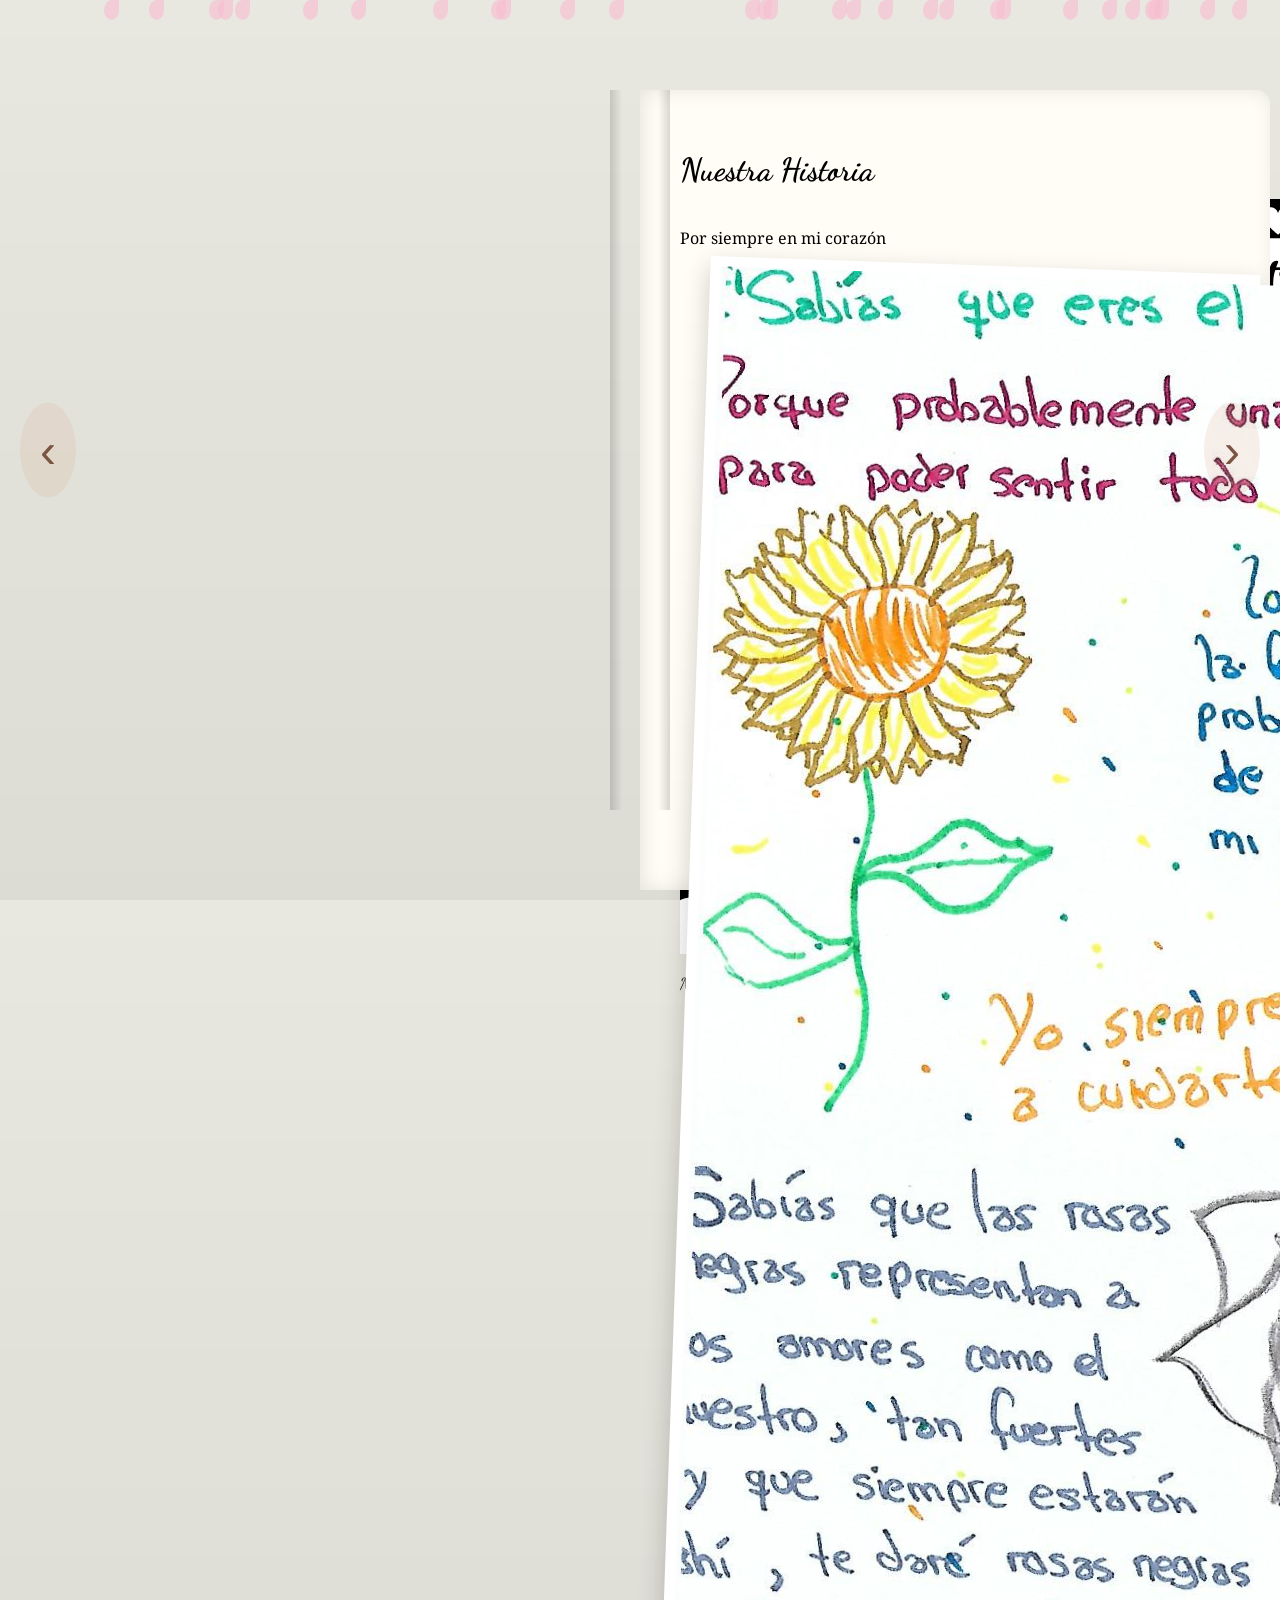
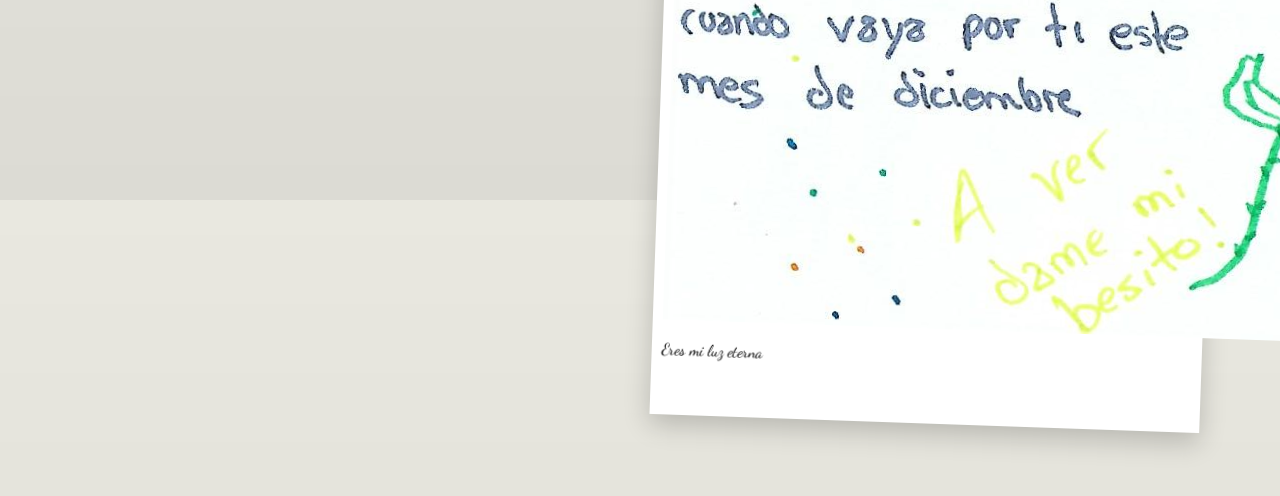
==== docs/index.html @ 01631ab0 "Initial commit - Romantic Album for Ssamira" ====
<!DOCTYPE html>
<html lang="es">

<head>
    <meta charset="UTF-8">
    <meta name="viewport" content="width=device-width, initial-scale=1.0">
    <title>Heartfelt Echoes - Ssam & Jose</title>
    <script src="https://cdn.tailwindcss.com"></script>
    <link
        href="https://fonts.googleapis.com/css2?family=Dancing+Script:wght@400;700&family=Montserrat:wght@300;400;600&family=Noto+Serif:ital,wght@0,400;0,700;1,400&display=swap"
        rel="stylesheet">
    <style>
        :root {
            --primary: #7a5642;
            --secondary: #dcae96;
            --accent: #e9c349;
            --bg: #fbf9f1;
        }

        body {
            font-family: 'Montserrat', sans-serif;
            background-color: var(--bg);
            overflow: hidden;
            height: 100vh;
            margin: 0;
            display: flex;
            align-items: center;
            justify-content: center;
        }

        .wood-texture {
            background: linear-gradient(to bottom, rgba(0, 0, 0, 0.05), rgba(0, 0, 0, 0.1)),
                url('https://www.transparenttextures.com/patterns/wood-pattern-light.png');
            background-color: #f5f4ec;
        }

        .paper-texture {
            background-image: url('https://www.transparenttextures.com/patterns/handmade-paper.png');
            background-color: #fffdf5;
        }

        .book-container {
            perspective: 2000px;
            width: 95vw;
            max-width: 1100px;
            height: 80vh;
            max-height: 750px;
            position: relative;
            z-index: 10;
        }

        .book {
            width: 100%;
            height: 100%;
            position: relative;
            transform-style: preserve-3d;
        }

        .page {
            position: absolute;
            width: 50%;
            height: 100%;
            top: 0;
            left: 50%;
            transform-origin: left;
            transform-style: preserve-3d;
            transition: transform 1.2s cubic-bezier(0.645, 0.045, 0.355, 1);
            z-index: 1;
            cursor: pointer;
        }

        .page-content {
            position: absolute;
            width: 100%;
            height: 100%;
            top: 0;
            left: 0;
            backface-visibility: hidden;
            padding: 40px;
            box-shadow: inset 3px 0 20px rgba(0, 0, 0, 0.1);
            display: flex;
            flex-direction: column;
            border-radius: 0 15px 15px 0;
        }

        .page-front {
            z-index: 2;
            background: #fffdf5;
        }

        .page-back {
            transform: rotateY(-180deg);
            background: #fffdf5;
            border-radius: 15px 0 0 15px;
            border-right: 1px solid rgba(0, 0, 0, 0.1);
        }

        .flipped {
            transform: rotateY(-180deg);
        }

        .cursive {
            font-family: 'Dancing Script', cursive;
        }

        .serif {
            font-family: 'Noto Serif', serif;
        }

        .washi-tape {
            position: absolute;
            height: 35px;
            background: rgba(220, 174, 150, 0.7);
            padding: 2px 15px;
            box-shadow: 2px 2px 5px rgba(0, 0, 0, 0.1);
            z-index: 20;
            color: white;
            font-size: 12px;
            display: flex;
            align-items: center;
            justify-content: center;
            transform: rotate(-3deg);
            mask-image: url('https://www.transparenttextures.com/patterns/handmade-paper.png');
        }

        .polaroid {
            background: white;
            padding: 10px 10px 40px 10px;
            box-shadow: 0 10px 25px rgba(0, 0, 0, 0.2);
            transform: rotate(2deg);
            transition: transform 0.3s;
        }

        .polaroid:hover {
            transform: rotate(0deg) scale(1.05);
        }

        .spine {
            position: absolute;
            left: 50%;
            top: 0;
            bottom: 0;
            width: 60px;
            margin-left: -30px;
            background: linear-gradient(90deg, rgba(0, 0, 0, 0.15), transparent 20%, transparent 80%, rgba(0, 0, 0, 0.15));
            z-index: 50;
            pointer-events: none;
        }

        .floating-petals {
            position: fixed;
            top: 0;
            left: 0;
            width: 100%;
            height: 100%;
            pointer-events: none;
            z-index: 1;
            overflow: hidden;
        }

        .petal {
            position: absolute;
            width: 15px;
            height: 20px;
            background: #f8bbd0;
            border-radius: 50% 0 50% 50%;
            opacity: 0.6;
            animation: drift 10s linear infinite;
        }

        @keyframes drift {
            0% {
                transform: translateY(-10vh) translateX(0) rotate(0deg);
                opacity: 0;
            }

            10% {
                opacity: 0.6;
            }

            90% {
                opacity: 0.6;
            }

            100% {
                transform: translateY(110vh) translateX(100px) rotate(720deg);
                opacity: 0;
            }
        }

        .heart {
            position: fixed;
            pointer-events: none;
            z-index: 1000;
            animation: heart-pop 1.2s ease-out forwards;
        }

        @keyframes heart-pop {
            0% {
                transform: scale(0.5) translateY(0);
                opacity: 1;
            }

            100% {
                transform: scale(1.5) translateY(-150px) translateX(var(--tx));
                opacity: 0;
            }
        }

        .nav-btn {
            position: fixed;
            top: 50%;
            transform: translateY(-50%);
            background: rgba(220, 174, 150, 0.2);
            border: none;
            color: var(--primary);
            font-size: 3rem;
            cursor: pointer;
            z-index: 100;
            padding: 20px;
            border-radius: 50%;
            transition: all 0.3s;
        }

        .nav-btn:hover {
            background: rgba(220, 174, 150, 0.4);
        }

        #prevBtn {
            left: 20px;
        }

        #nextBtn {
            right: 20px;
        }

        .song-card {
            background: rgba(255, 255, 255, 0.5);
            border: 1px solid rgba(220, 174, 150, 0.3);
            border-radius: 10px;
            padding: 12px;
            margin-bottom: 12px;
            transition: transform 0.2s;
        }

        .song-card:hover {
            transform: translateX(5px);
            background: white;
        }

        ::-webkit-scrollbar {
            width: 5px;
        }

        ::-webkit-scrollbar-thumb {
            background: var(--secondary);
            border-radius: 10px;
        }

        /* Modal Styles */
        #modal {
            position: fixed;
            inset: 0;
            background: rgba(0, 0, 0, 0.85);
            z-index: 2000;
            display: none;
            align-items: center;
            justify-content: center;
            backdrop-filter: blur(5px);
        }

        #modalContent {
            position: relative;
            max-width: 90vw;
            max-height: 90vh;
        }

        .close-modal {
            position: absolute;
            top: -40px;
            right: 0;
            color: white;
            font-size: 2rem;
            cursor: pointer;
        }

        .zoomable {
            cursor: zoom-in;
        }

        iframe {
            border-radius: 10px;
            box-shadow: 0 4px 15px rgba(0,0,0,0.1);
        }
    </style>
</head>

<body class="wood-texture">

    <div class="floating-petals" id="petals"></div>

    <button id="prevBtn" class="nav-btn">&lsaquo;</button>
    <button id="nextBtn" class="nav-btn">&rsaquo;</button>

    <!-- Modal for Lightbox and Video -->
    <div id="modal" onclick="closeModal()">
        <span class="close-modal">&times;</span>
        <div id="modalContent" onclick="event.stopPropagation()">
            <!-- Content injected via JS -->
        </div>
    </div>

    <div class="book-container">
        <div class="spine"></div>
        <div class="book" id="book">

            <!-- PAGE 1: COVER -->
            <div class="page" style="z-index: 100;">
                <div class="page-content page-front paper-texture items-center justify-center text-center">
                    <div class="washi-tape top-8 left-10">Para Ssamira</div>
                    <h1 class="cursive text-7xl text-primary mb-6">Nuestra Historia</h1>
                    <p class="serif italic text-secondary text-xl">Por siempre en mi corazón</p>
                    <div class="mt-12 polaroid zoomable" onclick="openLightbox('ssamy.jpg')">
                        <img src="ssamy.jpg" class="w-64 h-64 object-cover" alt="Ssamira">
                        <p class="cursive text-2xl mt-4 text-gray-700">Eres mi luz eterna</p>
                    </div>
                </div>
                <div class="page-content page-back paper-texture flex flex-col justify-center">
                    <h2 class="cursive text-4xl text-primary mb-8 text-center">Un suspiro para ti</h2>
                    <div class="serif italic text-lg leading-relaxed text-gray-600 text-center px-4">
                        <p>"Eres el motivo de mi sonrisa, puedes ser mi calma? :c..."</p>
                        <p class="mt-6 text-sm">Escrito con todo el amor de mi alma.</p>
                    </div>
                    <div class="flex justify-center mt-12 text-secondary text-5xl">&hearts;</div>
                </div>
            </div>

            <!-- PAGE 2: LETTER 1 -->
            <div class="page" style="z-index: 99;">
                <div class="page-content page-front paper-texture">
                    <h2 class="cursive text-4xl text-primary mb-6">Desde mi corazón...</h2>
                    <div class="serif text-sm leading-relaxed text-gray-700 overflow-y-auto pr-2">
                        <p>A pesar de todo lo malo, sabrás que luego viene algo bueno, y es ahí cuando te darás cuenta
                            que todo valió la pena. Yo estaré aquí para ti, realmente quiero estar aquí para ti, te amo
                            y no sabes cuánto...</p>
                        <p class="mt-4">Jamás digas que lo estás arruinando porque sabes que diré que es mi culpa, hoy
                            te tengo aquí, y me agrada que estés a mi lado. Por favor no te vayas jamás, eres todo lo
                            que yo amo.</p>
                        <p class="mt-4">Escribo esto porque últimamente me siento un poco triste por las cosas que
                            probablemente estoy provocando. Sabes que debería comprenderte aún más, quizás a veces
                            pierdo un poco la paciencia, pero no quiero perderte.</p>
                    </div>
                </div>
                <div class="page-content page-back paper-texture">
                    <div class="serif text-sm leading-relaxed text-gray-700 overflow-y-auto pr-2">
                        <p>Realmente me enamoré demasiado de ti, por favor solo resiste un poco más de todo este
                            desastre que pasa, yo luego te haré sonreír demasiado. Perdóname por las veces que dije o
                            hice cosas que te hicieron sentir mal.</p>
                        <p class="mt-4">Dije que yo me encargo cuando te hacía sentir mal, también necesito que me
                            tiendas la mano, sé que lo haces. Me siento inútil a veces cuando te veo triste, y ni sé qué
                            cosas hacer para poder hacerte reír.</p>
                        <p class="mt-4">A veces solo pienso en decir cosas estúpidas para poder hacerte reír... estamos
                            juntos en esto, amor. Te dije que no te soltaría y no lo haré.</p>
                        <div class="mt-6 flex justify-center scale-110">
                            <img src="https://static.vecteezy.com/system/resources/previews/025/279/124/non_2x/sunflower-bouquet-illustration-decor-png.png"
                                class="w-16" alt="decor">
                        </div>
                    </div>
                </div>
            </div>

            <!-- PAGE 3: SONGS -->
            <div class="page" style="z-index: 98;">
                <div class="page-content page-front paper-texture">
                    <div class="washi-tape top-4 right-8">Nuestras Canciones</div>
                    <h2 class="cursive text-4xl text-primary mb-8 mt-4">Nuestra Playlist</h2>
                    <div class="song-card">
                        <p class="font-bold text-gray-800 text-sm">1. Amapolas - Leo Rizzi</p>
                        <p class="text-[10px] text-gray-600 mb-1">Te lo canté por primera vez, me agrada verte sonreír,
                            eres todo para mí...</p>
                        <p class="text-[10px] text-secondary italic mb-2">"Tú y yo bailando al rededor del río..."</p>
                        <button onclick="openVideo('SmF4wY7U7QE')"
                            class="text-[10px] text-accent font-bold hover:underline">Previsualizar Video
                            &rarr;</button>
                    </div>
                    <div class="song-card">
                        <p class="font-bold text-gray-800 text-sm">2. Unstable - Justin Bieber</p>
                        <p class="text-[10px] text-gray-600 mb-1">Recuerdas los momentos en los que te sentías mal, todo
                            fue un proceso...</p>
                        <p class="text-[10px] text-secondary italic mb-2">"Nunca te abandoné, tú eres mi paz mental."
                        </p>
                        <button onclick="openVideo('Od56K7yEJes')"
                            class="text-[10px] text-accent font-bold hover:underline">Previsualizar Video
                            &rarr;</button>
                    </div>
                </div>
                <div class="page-content page-back paper-texture">
                    <div class="song-card mt-4">
                        <p class="font-bold text-gray-800 text-sm">5. Mi historia entre tus dedos</p>
                        <p class="text-[10px] text-gray-600 mb-1">Conozco tu sonrisa tan definitiva, tu sonrisa que a mí
                            mismo me abrió tu paraíso...</p>
                        <button onclick="openVideo('n_HS7zmkZWQ')"
                            class="text-[10px] text-accent font-bold hover:underline">Previsualizar Video
                            &rarr;</button>
                    </div>
                    <div class="song-card">
                        <p class="font-bold text-gray-800 text-sm">7. La Cosa Más Bella</p>
                        <p class="text-[10px] text-gray-600 mb-1">Cantar al amor ya no bastará, es poco para mí...</p>
                        <button onclick="openVideo('hGpMeO1FHFs')"
                            class="text-[10px] text-accent font-bold hover:underline">Previsualizar Video
                            &rarr;</button>
                    </div>
                </div>
            </div>

            <!-- PAGE 4: CERTIFICADO -->
            <div class="page" style="z-index: 97;">
                <div class="page-content page-front paper-texture items-center">
                    <h2 class="cursive text-4xl text-primary mb-6">Nuestro Pacto</h2>
                    <div class="w-full shadow-lg border-8 border-white p-1 zoomable" onclick="openLightbox('2.png')">
                        <img src="2.png" class="w-full" alt="Certificado">
                    </div>
                    <p class="cursive text-2xl mt-4 text-secondary text-center">Mi esposa amada (Click para ampliar)</p>
                </div>
                <div class="page-content page-back paper-texture">
                    <h2 class="cursive text-4xl text-primary mb-8">Un Poema Eterno</h2>
                    <div class="cursive text-xl leading-relaxed text-gray-800 italic space-y-4">
                        <p>En el lienzo de mi vida, tú eres el color,</p>
                        <p>la melodía dulce que calma mi dolor.</p>
                        <p>Niñita mía, esposa, mi eterna compañera,</p>
                        <p>tu amor es el fuego de mi primavera.</p>
                        <hr class="border-secondary/20 w-1/2 mx-auto">
                        <p>Aunque el mundo sea un desastre y el cielo esté gris,</p>
                        <p>basta ver tu sonrisa para hacerme feliz.</p>
                    </div>
                </div>
            </div>

            <!-- PAGE 5: FLORES AMARILLAS (IFRAME) -->
            <div class="page" style="z-index: 96;">
                <div class="page-content page-front paper-texture">
                    <h2 class="cursive text-4xl text-primary mb-4 text-center">Tus Flores Amarillas</h2>
                    <div class="relative flex-grow">
                        <iframe src="ssam_flor/flower/flores_amarillas_para_ti.html" class="w-full h-full border-none" loading="lazy"></iframe>
                    </div>
                    <p class="cursive text-center mt-2 text-secondary text-sm">Interactivo</p>
                </div>
                <div class="page-content page-back paper-texture">
                    <h2 class="cursive text-4xl text-primary mb-4 text-center">¡Feliz Cumpleaños!</h2>
                    <div class="relative flex-grow">
                        <iframe src="ssam_flor/tarjeta/feliz_cumple_mi_niñita.html" class="w-full h-full border-none" loading="lazy"></iframe>
                    </div>
                </div>
            </div>

            <!-- PAGE 6: FINAL -->
            <div class="page" style="z-index: 95;">
                <div class="page-content page-front paper-texture items-center justify-center text-center">
                    <h2 class="cursive text-6xl text-primary mb-8">Te Amo Infinito</h2>
                    <p class="serif italic text-lg text-gray-600 mb-12">"Tú y yo por siempre, contra todo pronóstico."
                    </p>
                    <div class="text-accent text-7xl animate-bounce">&hearts;</div>
                </div>
                <div class="page-content page-back paper-texture items-center justify-center">
                    <h2 class="cursive text-4xl text-gray-400">FIN</h2>
                    <button onclick="window.location.reload()"
                        class="mt-8 text-xs tracking-widest text-secondary hover:underline">VOLVER A LEER</button>
                </div>
            </div>

        </div>
    </div>

    <script>
        const book = document.getElementById('book');
        const pages = document.querySelectorAll('.page');
        const prevBtn = document.getElementById('prevBtn');
        const nextBtn = document.getElementById('nextBtn');
        const modal = document.getElementById('modal');
        const modalContent = document.getElementById('modalContent');
        let currentIdx = 0;

        function updatePages() {
            pages.forEach((page, index) => {
                if (index < currentIdx) {
                    page.classList.add('flipped');
                    page.style.zIndex = index + 1;
                } else {
                    page.classList.remove('flipped');
                    page.style.zIndex = pages.length - index;
                }
            });
        }

        nextBtn.addEventListener('click', (e) => {
            if (currentIdx < pages.length) {
                currentIdx++;
                updatePages();
                createHearts(e.clientX, e.clientY);
            }
        });

        prevBtn.addEventListener('click', (e) => {
            if (currentIdx > 0) {
                currentIdx--;
                updatePages();
            }
        });

        pages.forEach((page, index) => {
            page.addEventListener('click', (e) => {
                if (e.target.closest('button') || e.target.closest('.zoomable') || e.target.closest('iframe') || e.target.closest('a')) return;

                if (index === currentIdx) {
                    currentIdx++;
                    updatePages();
                    createHearts(e.clientX, e.clientY);
                } else if (index === currentIdx - 1) {
                    currentIdx--;
                    updatePages();
                }
            });
        });

        function createHearts(x, y) {
            for (let i = 0; i < 15; i++) {
                const heart = document.createElement('div');
                heart.innerHTML = '&hearts;';
                heart.className = 'heart text-red-400 text-3xl';
                heart.style.left = x + 'px';
                heart.style.top = y + 'px';
                heart.style.setProperty('--tx', (Math.random() * 200 - 100) + 'px');
                heart.style.fontSize = (Math.random() * 30 + 15) + 'px';
                document.body.appendChild(heart);
                setTimeout(() => heart.remove(), 1200);
            }
        }

        function createPetals() {
            const container = document.getElementById('petals');
            for (let i = 0; i < 30; i++) {
                const petal = document.createElement('div');
                petal.className = 'petal';
                petal.style.left = Math.random() * 100 + '%';
                petal.style.animationDelay = Math.random() * 10 + 's';
                petal.style.animationDuration = (8 + Math.random() * 10) + 's';
                container.appendChild(petal);
            }
        }
        createPetals();

        function openLightbox(src) {
            modalContent.innerHTML = `<img src="${src}" class="max-w-full max-h-[85vh] shadow-2xl border-4 border-white">`;
            modal.style.display = 'flex';
        }

        function openVideo(videoId) {
            modalContent.innerHTML = `
                <div class="flex flex-col items-center">
                    <iframe width="560" height="315" 
                        src="https://www.youtube.com/embed/${videoId}?autoplay=1&rel=0&showinfo=0" 
                        title="YouTube video player" frameborder="0" 
                        allow="accelerometer; autoplay; clipboard-write; encrypted-media; gyroscope; picture-in-picture; web-share" 
                        allowfullscreen class="w-[90vw] max-w-[800px] aspect-video shadow-2xl">
                    </iframe>
                    <a href="https://www.youtube.com/watch?v=${videoId}" target="_blank" 
                       class="mt-4 text-white hover:text-accent underline text-sm">
                       ¿No carga el video? Haz clic aquí para verlo en YouTube
                    </a>
                </div>`;
            modal.style.display = 'flex';
        }

        function closeModal() {
            modal.style.display = 'none';
            modalContent.innerHTML = '';
        }
    </script>
</body>

</html>
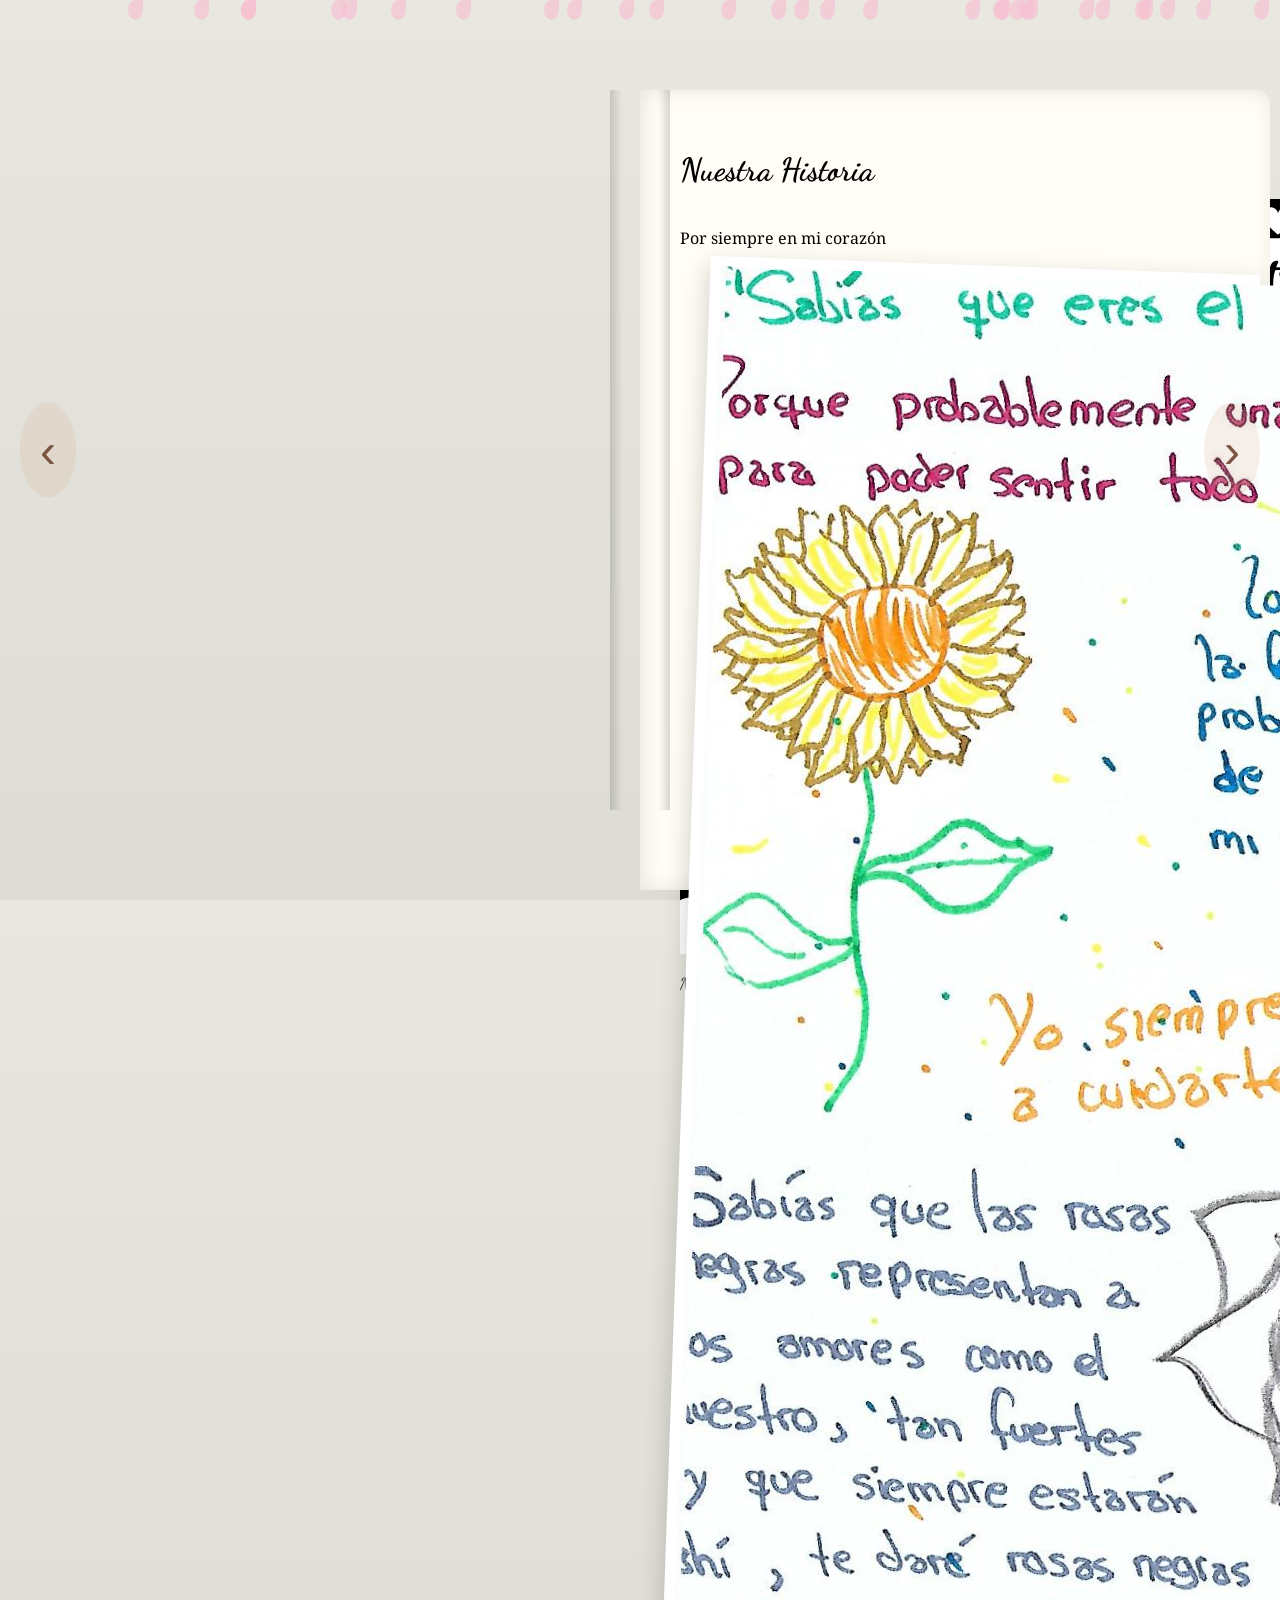
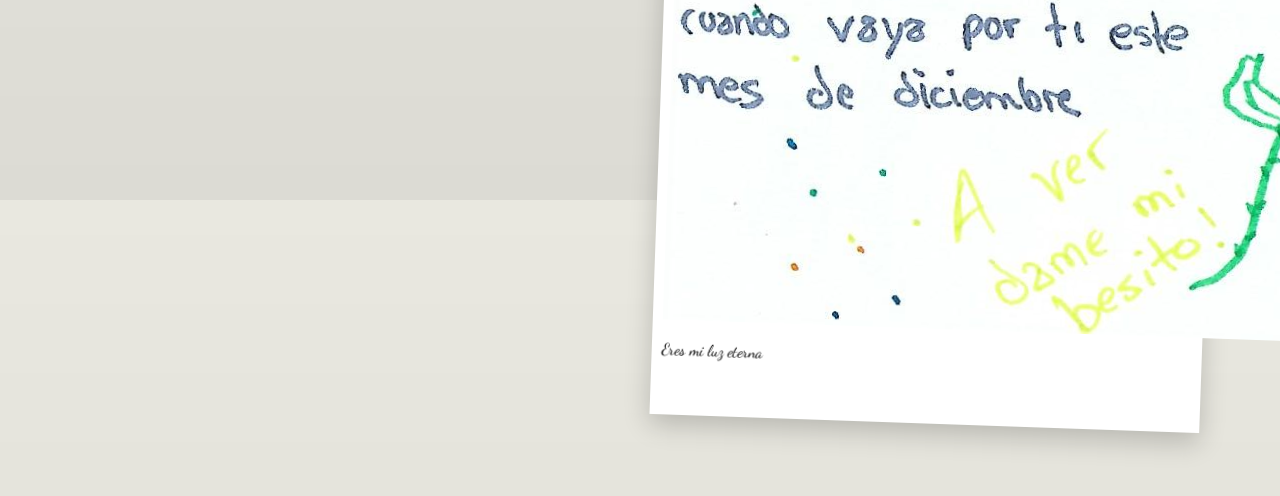
==== commit 0201c414: "Integrated ssam_flor and fixed paths for deployment" ====
--- a/docs/index.html
+++ b/docs/index.html
@@ -290,7 +290,7 @@
 
         iframe {
             border-radius: 10px;
-            box-shadow: 0 4px 15px rgba(0,0,0,0.1);
+            box-shadow: 0 4px 15px rgba(0, 0, 0, 0.1);
         }
     </style>
 </head>
@@ -441,14 +441,16 @@
                 <div class="page-content page-front paper-texture">
                     <h2 class="cursive text-4xl text-primary mb-4 text-center">Tus Flores Amarillas</h2>
                     <div class="relative flex-grow">
-                        <iframe src="ssam_flor/flower/flores_amarillas_para_ti.html" class="w-full h-full border-none" loading="lazy"></iframe>
+                        <iframe src="ssam_flor/flower/flores_amarillas_para_ti.html" class="w-full h-full border-none"
+                            loading="lazy"></iframe>
                     </div>
                     <p class="cursive text-center mt-2 text-secondary text-sm">Interactivo</p>
                 </div>
                 <div class="page-content page-back paper-texture">
-                    <h2 class="cursive text-4xl text-primary mb-4 text-center">¡Feliz Cumpleaños!</h2>
+                    <h2 class="cursive text-4xl text-primary mb-4 text-center">¡Eres el amor de mi vida!</h2>
                     <div class="relative flex-grow">
-                        <iframe src="ssam_flor/tarjeta/feliz_cumple_mi_niñita.html" class="w-full h-full border-none" loading="lazy"></iframe>
+                        <iframe src="ssam_flor/tarjeta/feliz_cumple_mi_niñita.html" class="w-full h-full border-none"
+                            loading="lazy"></iframe>
                     </div>
                 </div>
             </div>
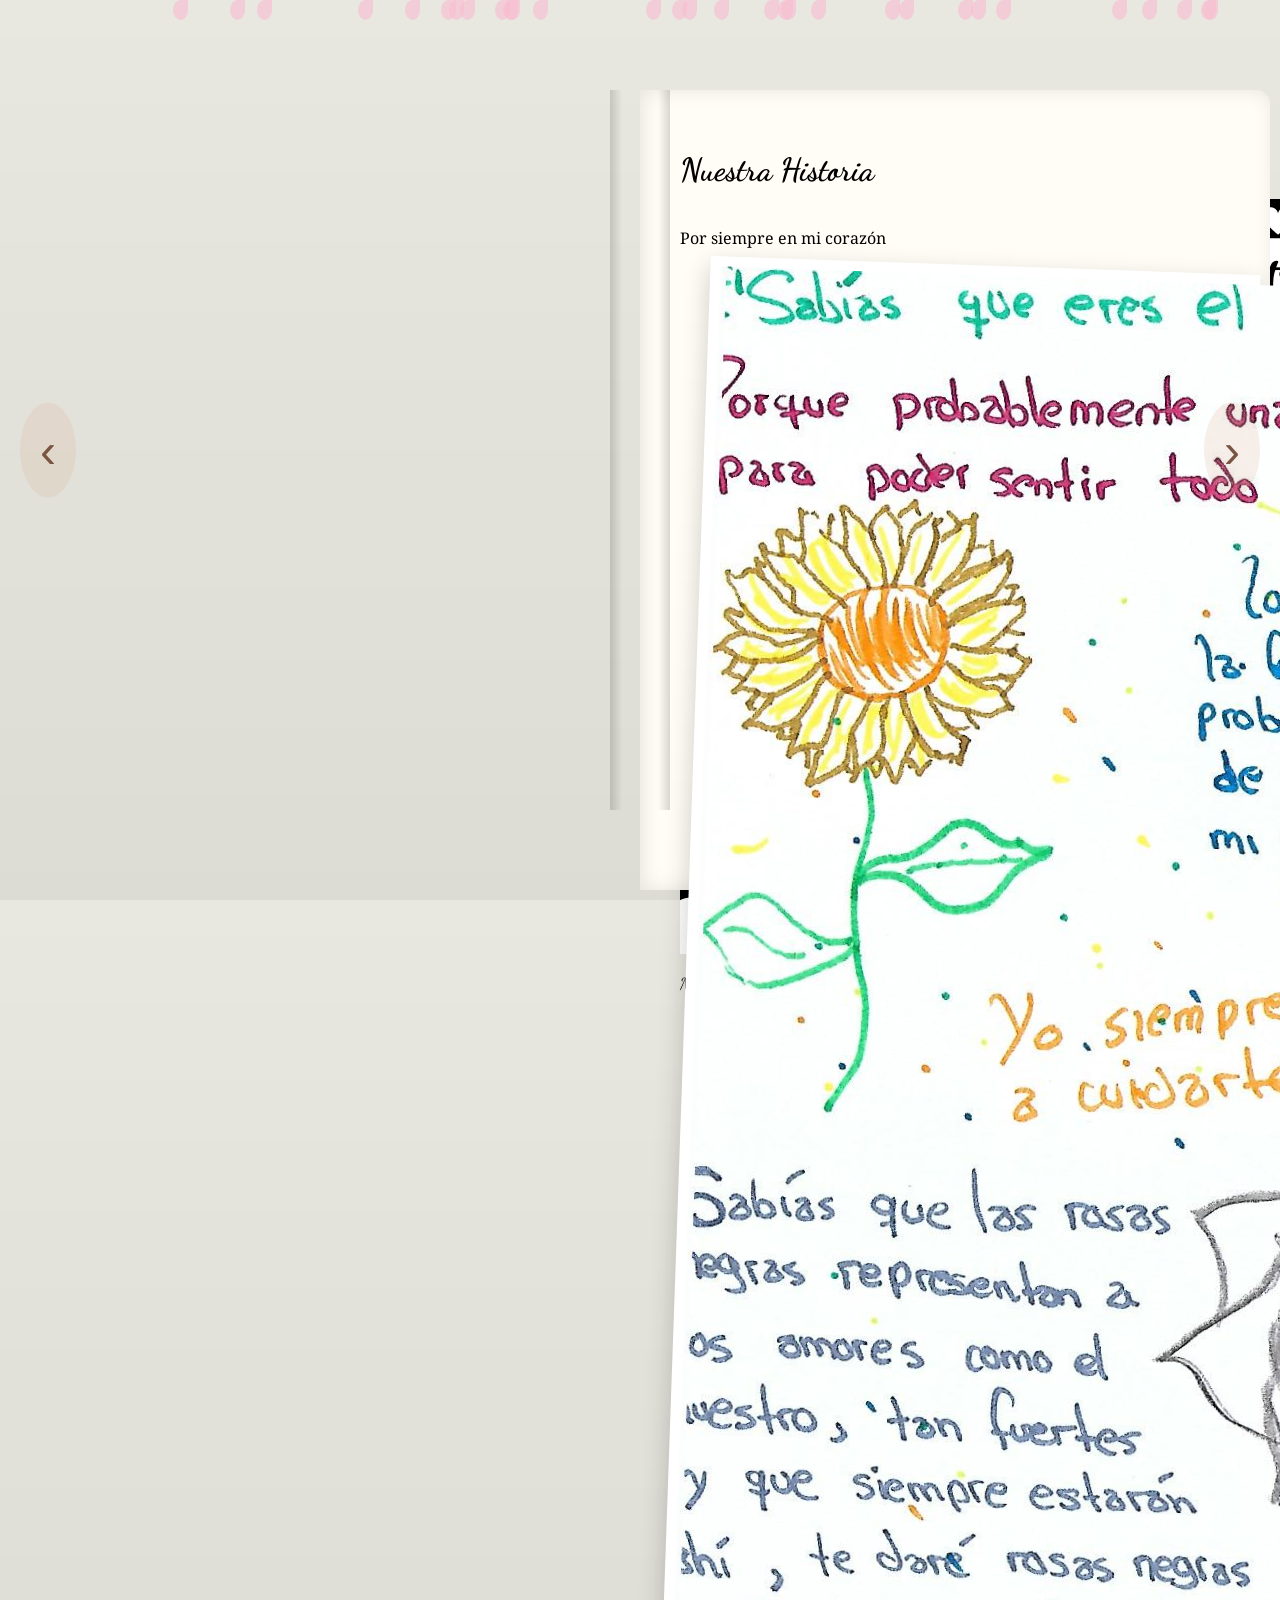
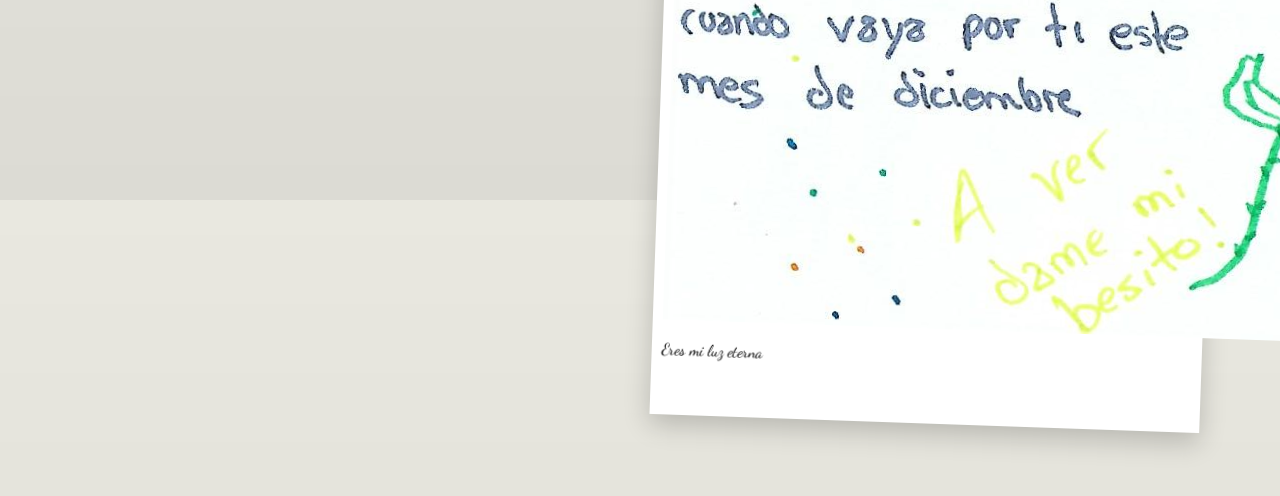
==== commit 5bcf7a9c: "Added missing song 6 and updated playlist layout in docs/index.html" ====
--- a/docs/index.html
+++ b/docs/index.html
@@ -393,19 +393,40 @@
                             class="text-[10px] text-accent font-bold hover:underline">Previsualizar Video
                             &rarr;</button>
                     </div>
+                    <div class="song-card">
+                        <p class="font-bold text-gray-800 text-sm">3. Anyone - Justin Bieber</p>
+                        <p class="text-[10px] text-gray-600 mb-1">Tengo que decírtelo, si no eres tú, no es nadie...</p>
+                        <p class="text-[10px] text-secondary italic mb-2">"Eres la única a la que voy a amar."</p>
+                        <button onclick="openVideo('h_WEtAzfK7s')"
+                            class="text-[10px] text-accent font-bold hover:underline">Previsualizar Video
+                            &rarr;</button>
+                    </div>
                 </div>
                 <div class="page-content page-back paper-texture">
                     <div class="song-card mt-4">
+                        <p class="font-bold text-gray-800 text-sm">4. Hold On - Justin Bieber</p>
+                        <p class="text-[10px] text-gray-600 mb-1">Sabes que puedes llamarme si necesitas a alguien...</p>
+                        <button onclick="openVideo('LWeiydKl0mU')"
+                            class="text-[10px] text-accent font-bold hover:underline">Previsualizar Video
+                            &rarr;</button>
+                    </div>
+                    <div class="song-card">
                         <p class="font-bold text-gray-800 text-sm">5. Mi historia entre tus dedos</p>
-                        <p class="text-[10px] text-gray-600 mb-1">Conozco tu sonrisa tan definitiva, tu sonrisa que a mí
-                            mismo me abrió tu paraíso...</p>
+                        <p class="text-[10px] text-gray-600 mb-1">Conozco tu sonrisa tan definitiva...</p>
                         <button onclick="openVideo('n_HS7zmkZWQ')"
                             class="text-[10px] text-accent font-bold hover:underline">Previsualizar Video
                             &rarr;</button>
                     </div>
                     <div class="song-card">
+                        <p class="font-bold text-gray-800 text-sm">6. Vestido - Especial</p>
+                        <p class="text-[10px] text-gray-600 mb-1">Me recuerda a cuando hicimos el amor en mi cuarto...</p>
+                        <button onclick="openVideo('eJYzpndhGzA')"
+                            class="text-[10px] text-accent font-bold hover:underline">Previsualizar Video
+                            &rarr;</button>
+                    </div>
+                    <div class="song-card">
                         <p class="font-bold text-gray-800 text-sm">7. La Cosa Más Bella</p>
-                        <p class="text-[10px] text-gray-600 mb-1">Cantar al amor ya no bastará, es poco para mí...</p>
+                        <p class="text-[10px] text-gray-600 mb-1">No habrá cosa más bella que tú.</p>
                         <button onclick="openVideo('hGpMeO1FHFs')"
                             class="text-[10px] text-accent font-bold hover:underline">Previsualizar Video
                             &rarr;</button>
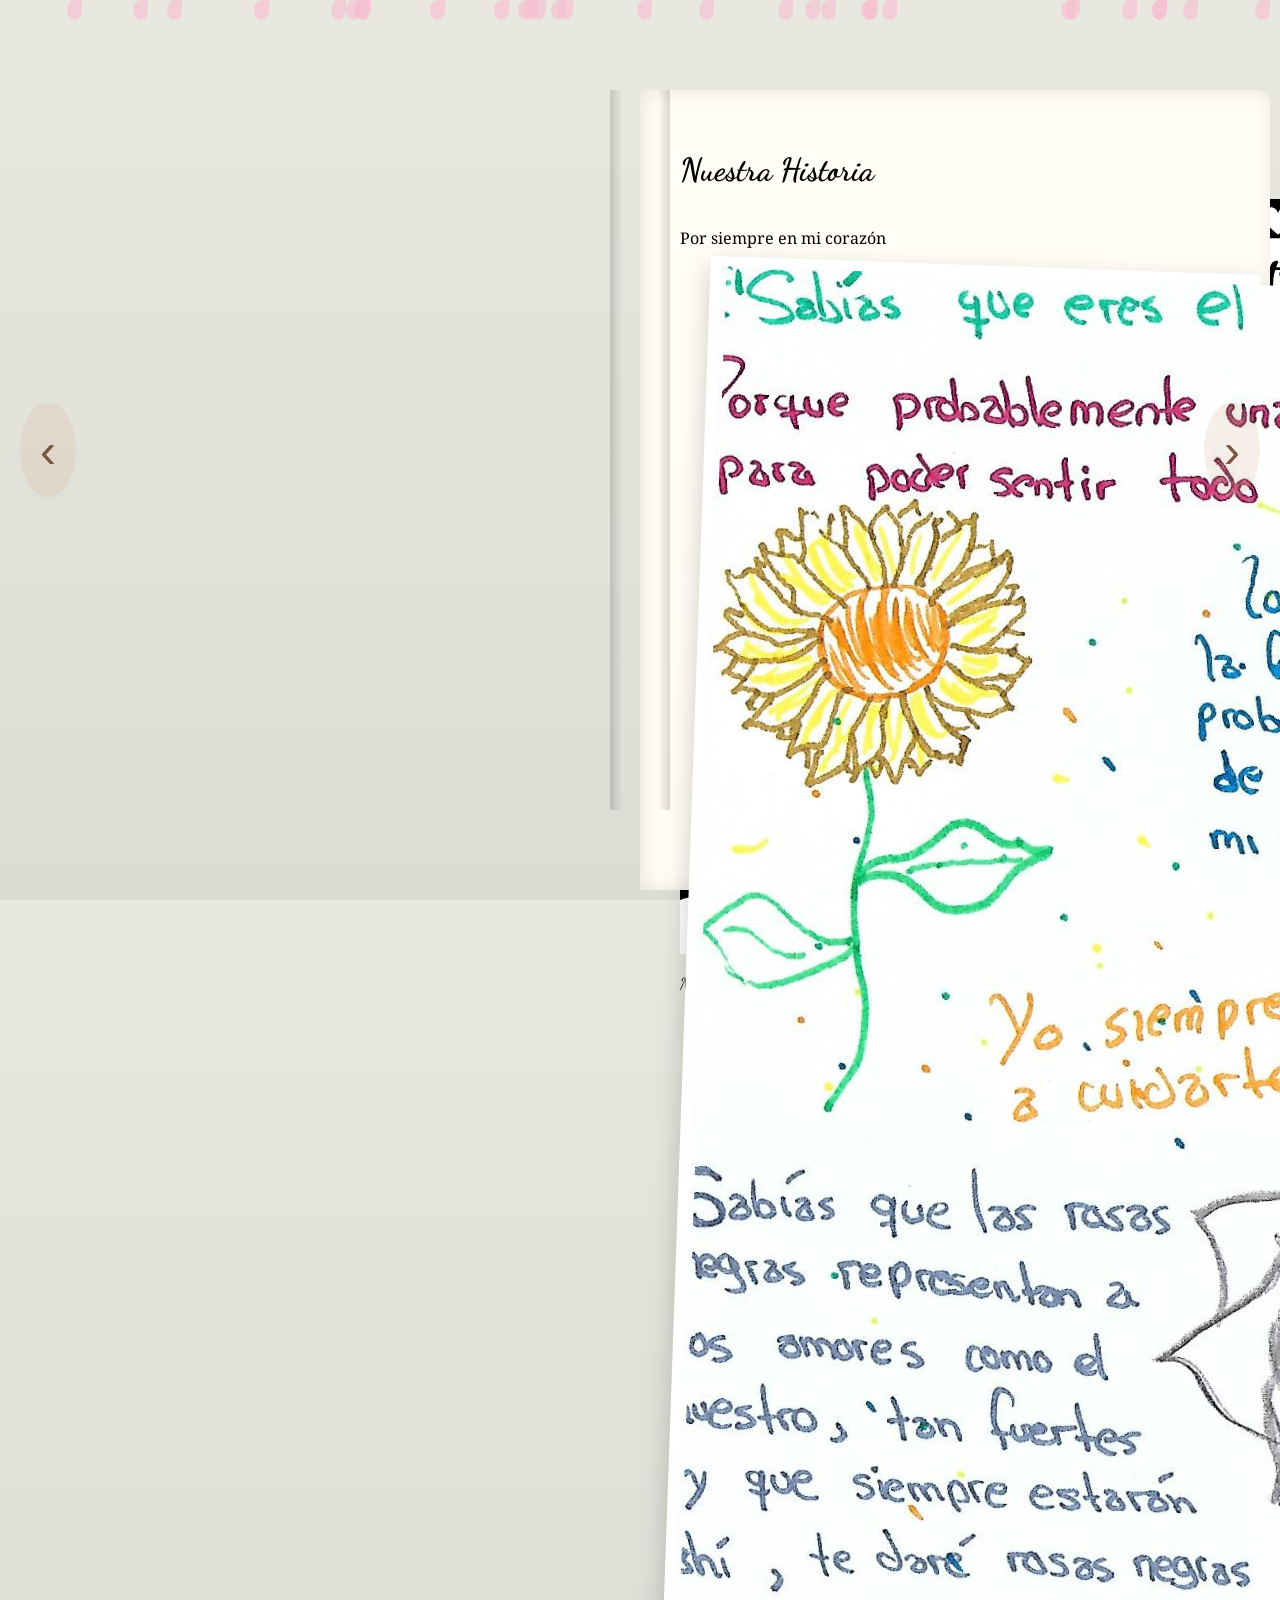
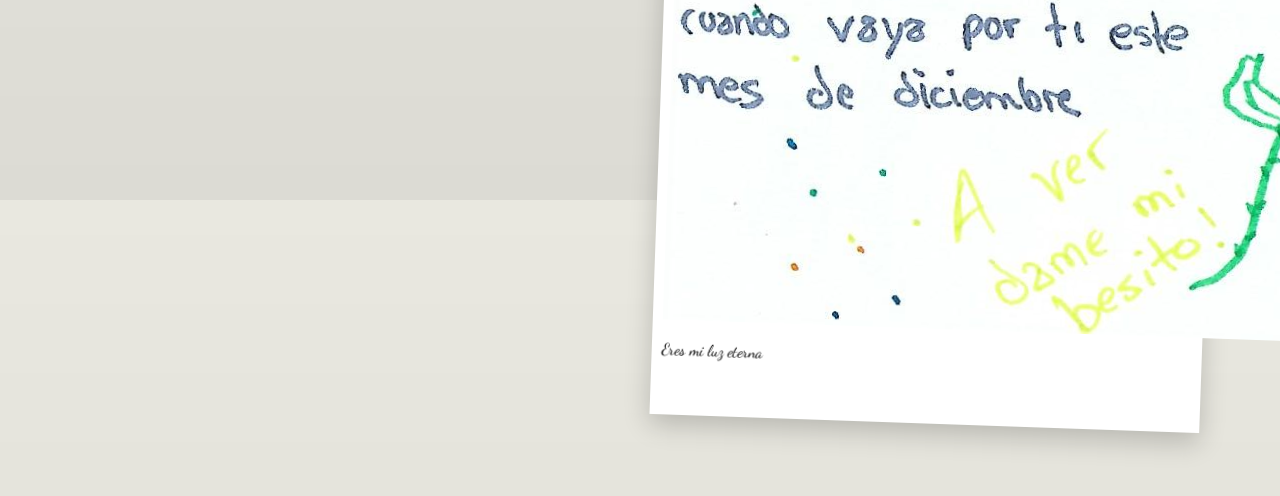
==== commit ccc0ae42: "Added sunflower favicon to the main tab" ====
--- a/docs/index.html
+++ b/docs/index.html
@@ -4,7 +4,9 @@
 <head>
     <meta charset="UTF-8">
     <meta name="viewport" content="width=device-width, initial-scale=1.0">
-    <title>Heartfelt Echoes - Ssam & Jose</title>
+    <title>Mi niñita hermosa! </title>
+    <link rel="icon" type="image/x-icon"
+        href="https://static.vecteezy.com/system/resources/previews/025/279/124/non_2x/sunflower-bouquet-illustration-decor-png.png">
     <script src="https://cdn.tailwindcss.com"></script>
     <link
         href="https://fonts.googleapis.com/css2?family=Dancing+Script:wght@400;700&family=Montserrat:wght@300;400;600&family=Noto+Serif:ital,wght@0,400;0,700;1,400&display=swap"
@@ -405,7 +407,8 @@
                 <div class="page-content page-back paper-texture">
                     <div class="song-card mt-4">
                         <p class="font-bold text-gray-800 text-sm">4. Hold On - Justin Bieber</p>
-                        <p class="text-[10px] text-gray-600 mb-1">Sabes que puedes llamarme si necesitas a alguien...</p>
+                        <p class="text-[10px] text-gray-600 mb-1">Sabes que puedes llamarme si necesitas a alguien...
+                        </p>
                         <button onclick="openVideo('LWeiydKl0mU')"
                             class="text-[10px] text-accent font-bold hover:underline">Previsualizar Video
                             &rarr;</button>
@@ -419,7 +422,8 @@
                     </div>
                     <div class="song-card">
                         <p class="font-bold text-gray-800 text-sm">6. Vestido - Especial</p>
-                        <p class="text-[10px] text-gray-600 mb-1">Me recuerda a cuando hicimos el amor en mi cuarto...</p>
+                        <p class="text-[10px] text-gray-600 mb-1">Me recuerda a cuando hicimos el amor en mi cuarto...
+                        </p>
                         <button onclick="openVideo('eJYzpndhGzA')"
                             class="text-[10px] text-accent font-bold hover:underline">Previsualizar Video
                             &rarr;</button>
@@ -465,7 +469,7 @@
                         <iframe src="ssam_flor/flower/flores_amarillas_para_ti.html" class="w-full h-full border-none"
                             loading="lazy"></iframe>
                     </div>
-                    <p class="cursive text-center mt-2 text-secondary text-sm">Interactivo</p>
+                    <p class="cursive text-center mt-2 text-secondary text-sm"></p>
                 </div>
                 <div class="page-content page-back paper-texture">
                     <h2 class="cursive text-4xl text-primary mb-4 text-center">¡Eres el amor de mi vida!</h2>
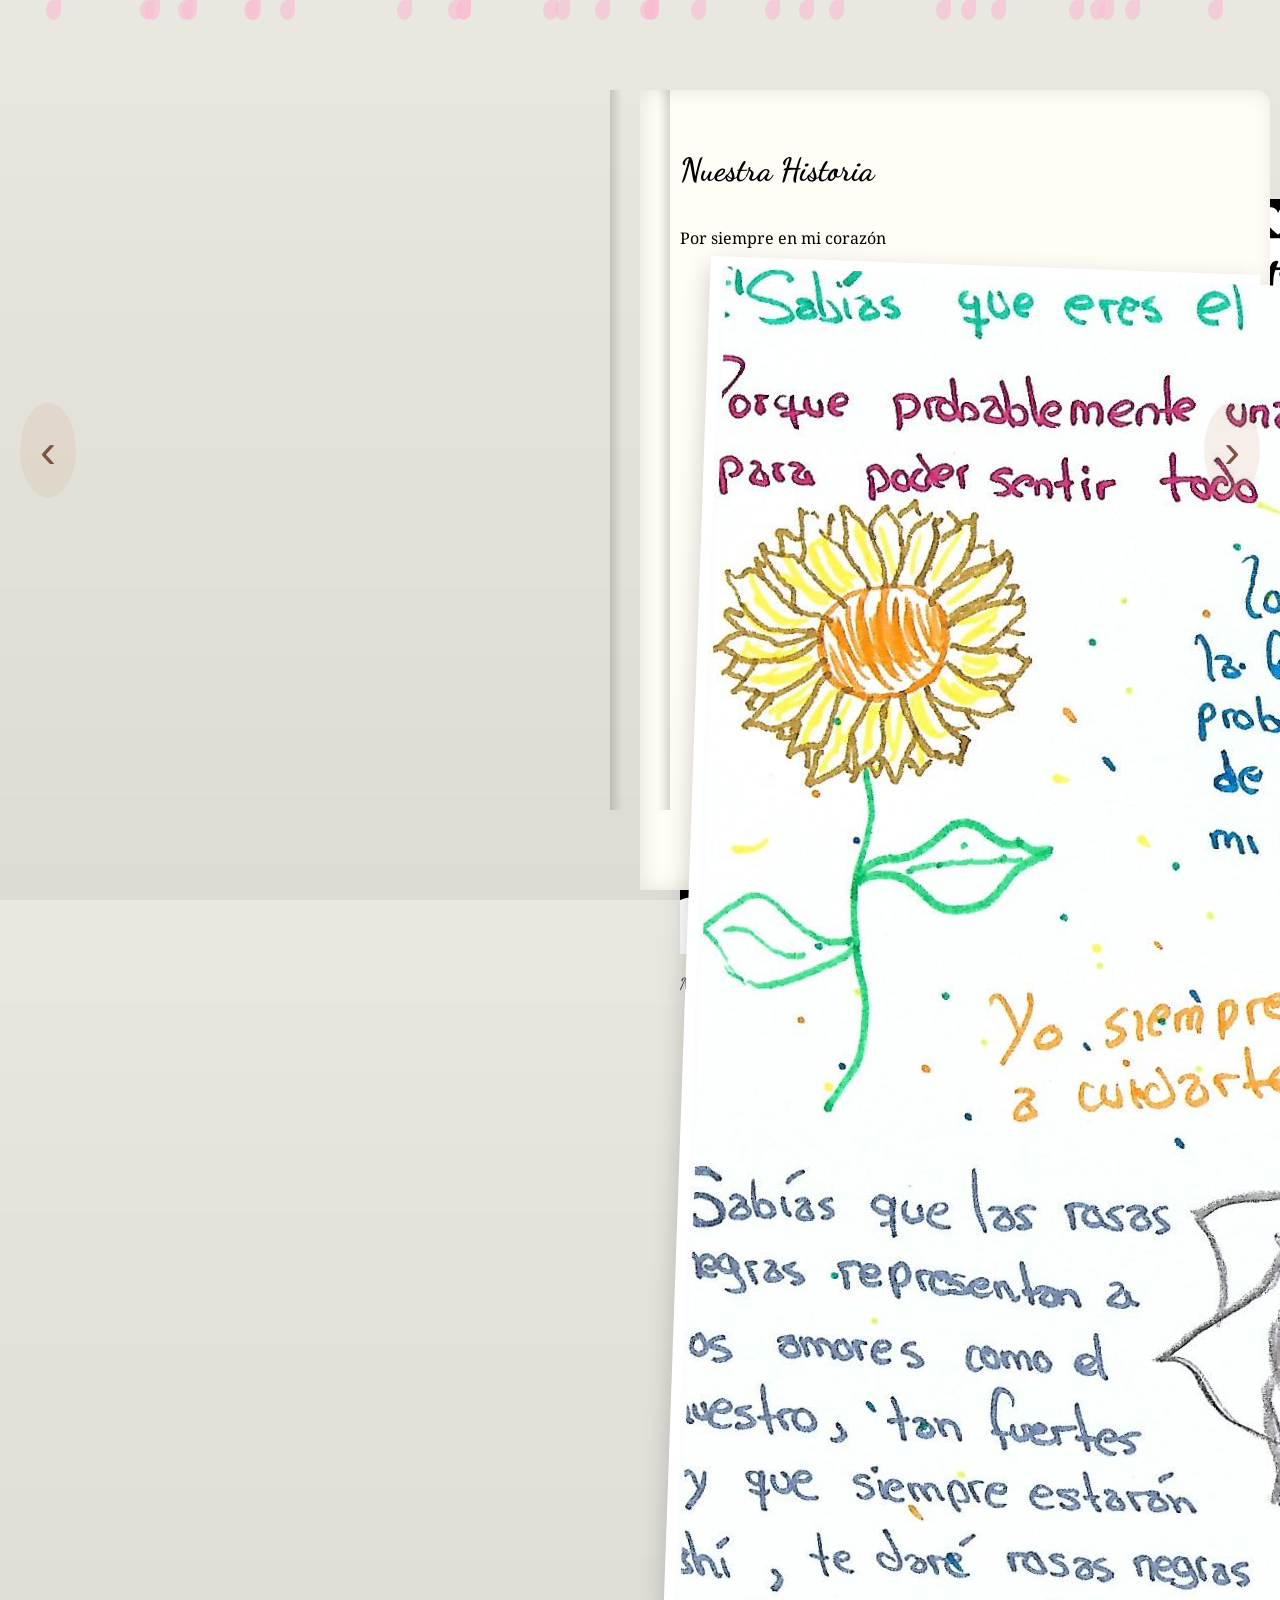
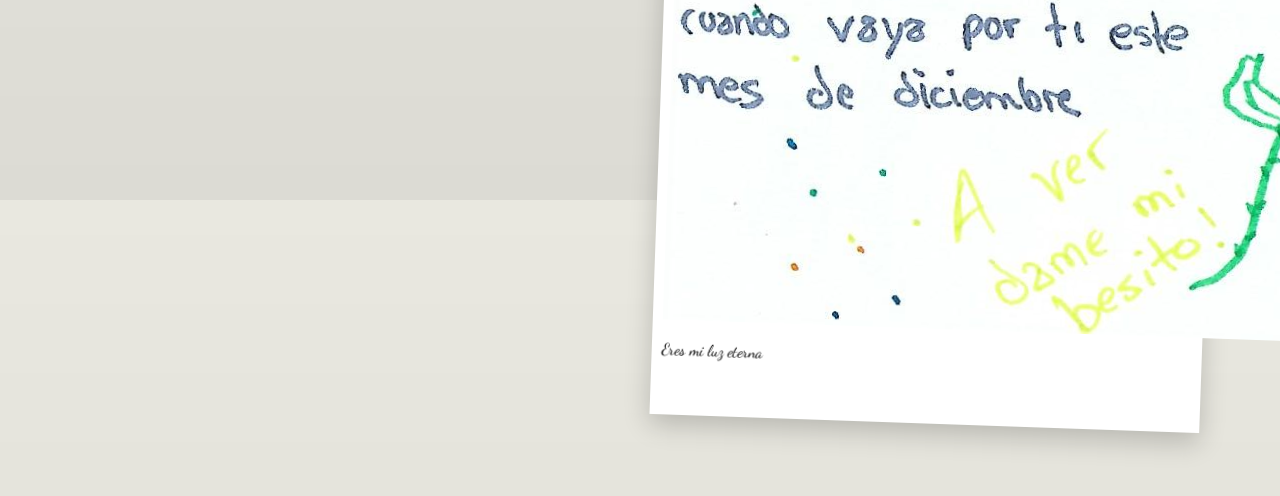
==== commit b633a35e: "Deployment fix: renamed files with special characters and added .nojekyll" ====
--- a/docs/index.html
+++ b/docs/index.html
@@ -474,8 +474,7 @@
                 <div class="page-content page-back paper-texture">
                     <h2 class="cursive text-4xl text-primary mb-4 text-center">¡Eres el amor de mi vida!</h2>
                     <div class="relative flex-grow">
-                        <iframe src="ssam_flor/tarjeta/feliz_cumple_mi_niñita.html" class="w-full h-full border-none"
-                            loading="lazy"></iframe>
+                        <iframe src="ssam_flor/tarjeta/feliz_cumple_mi_ninita.html" class="w-full h-full border-none" loading="lazy"></iframe>
                     </div>
                 </div>
             </div>
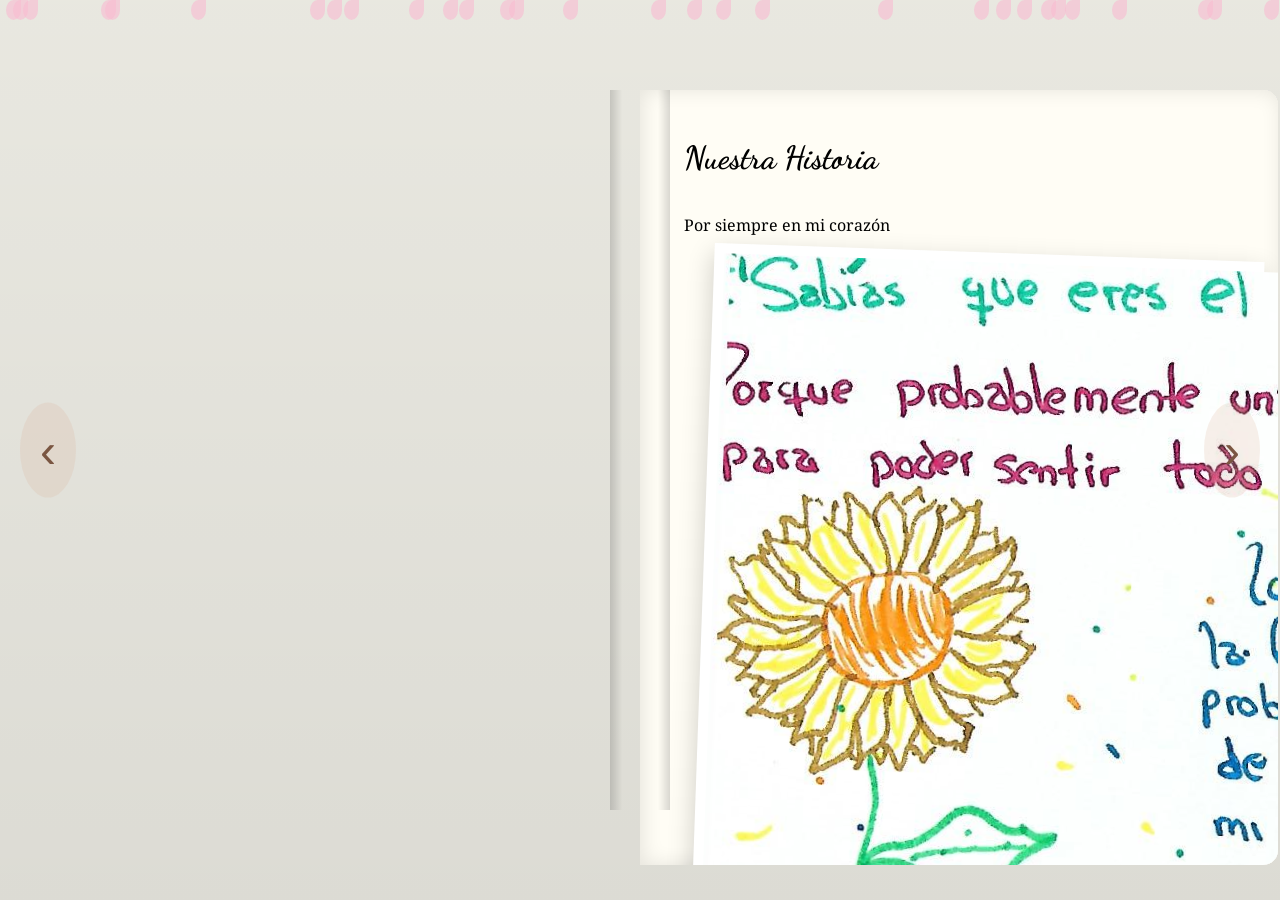
==== commit 85324a16: "Improved mobile responsiveness for the album" ====
--- a/docs/index.html
+++ b/docs/index.html
@@ -49,6 +49,7 @@
             max-height: 750px;
             position: relative;
             z-index: 10;
+            transition: transform 0.5s;
         }
 
         .book {
@@ -69,6 +70,7 @@
             transition: transform 1.2s cubic-bezier(0.645, 0.045, 0.355, 1);
             z-index: 1;
             cursor: pointer;
+            user-select: none;
         }
 
         .page-content {
@@ -78,11 +80,37 @@
             top: 0;
             left: 0;
             backface-visibility: hidden;
-            padding: 40px;
+            padding: 5% 8%;
             box-shadow: inset 3px 0 20px rgba(0, 0, 0, 0.1);
             display: flex;
             flex-direction: column;
             border-radius: 0 15px 15px 0;
+            overflow: hidden;
+        }
+
+        /* Mobile specific adjustments */
+        @media (max-width: 768px) {
+            .book-container {
+                height: 60vh;
+                max-height: 500px;
+            }
+            .page-content {
+                padding: 20px;
+            }
+            .nav-btn {
+                padding: 10px;
+                font-size: 2rem;
+            }
+            h1 { font-size: 3rem !important; }
+            h2 { font-size: 1.8rem !important; }
+        }
+
+        @media (max-width: 480px) {
+            .book-container {
+                width: 140vw; /* Stretch to allow more space when scaled */
+                left: -20vw;
+                transform: scale(0.6);
+            }
         }
 
         .page-front {
